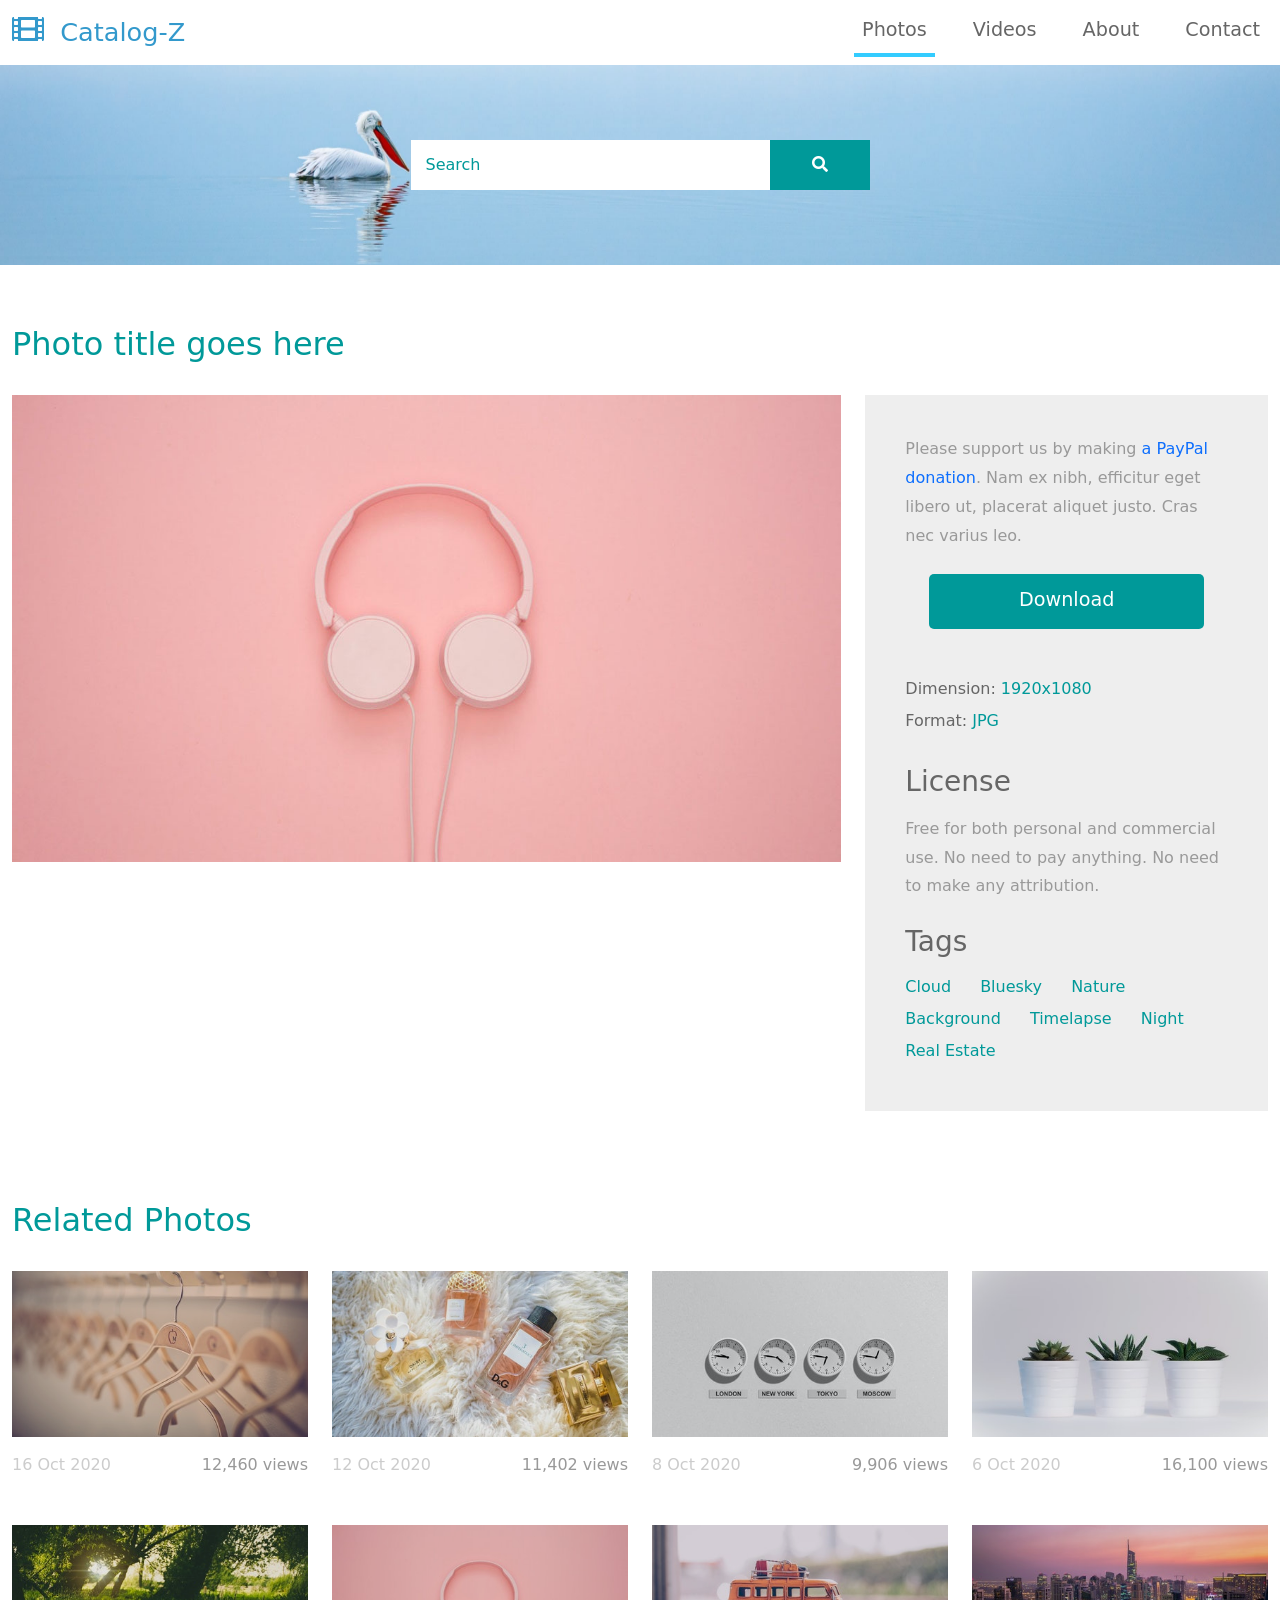
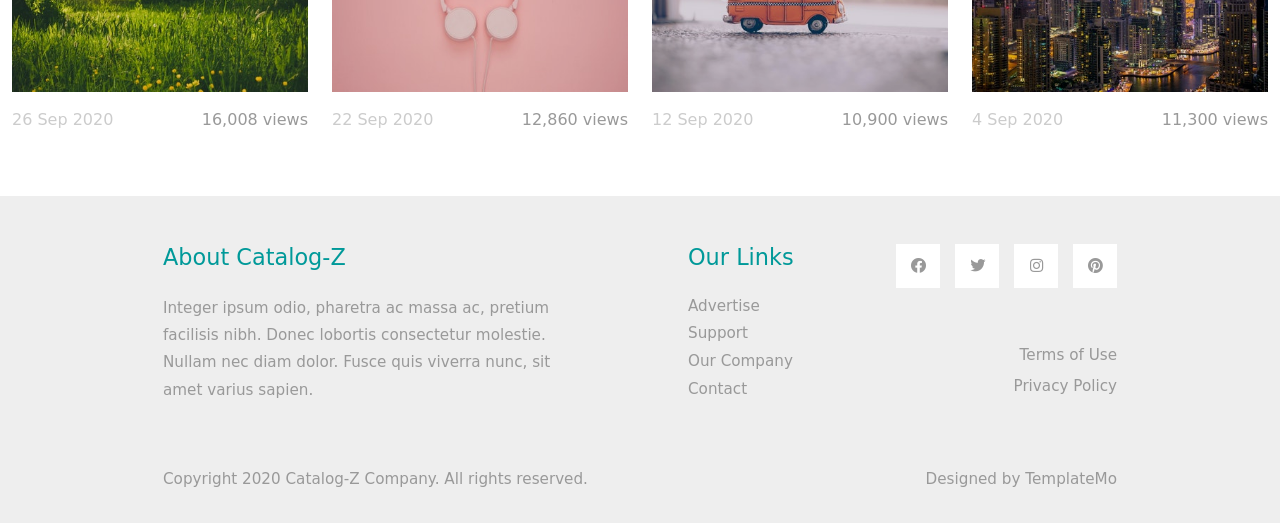
==== photo-detail.html @ fb6e0ca0 "Add files via upload" ====
<!DOCTYPE html>
<html lang="en">
<head>
    <meta charset="UTF-8">
    <meta name="viewport" content="width=device-width, initial-scale=1.0">
    <title>Catalog-Z Photo Detail Page</title>
    <link rel="stylesheet" href="css/bootstrap.min.css">
    <link rel="stylesheet" href="fontawesome/css/all.min.css">
    <link rel="stylesheet" href="css/templatemo-style.css">
<!--
    
TemplateMo 556 Catalog-Z

https://templatemo.com/tm-556-catalog-z

-->
</head>
<body>
    <!-- Page Loader -->
    <div id="loader-wrapper">
        <div id="loader"></div>

        <div class="loader-section section-left"></div>
        <div class="loader-section section-right"></div>

    </div>
    <nav class="navbar navbar-expand-lg">
        <div class="container-fluid">
            <a class="navbar-brand" href="index.html">
                <i class="fas fa-film mr-2"></i>
                Catalog-Z
            </a>
            <button class="navbar-toggler" type="button" data-toggle="collapse" data-target="#navbarSupportedContent" aria-controls="navbarSupportedContent" aria-expanded="false" aria-label="Toggle navigation">
                <i class="fas fa-bars"></i>
            </button>
            <div class="collapse navbar-collapse" id="navbarSupportedContent">
            <ul class="navbar-nav ml-auto mb-2 mb-lg-0">
                <li class="nav-item">
                    <a class="nav-link nav-link-1 active" aria-current="page" href="index.html">Photos</a>
                </li>
                <li class="nav-item">
                    <a class="nav-link nav-link-2" href="videos.html">Videos</a>
                </li>
                <li class="nav-item">
                    <a class="nav-link nav-link-3" href="about.html">About</a>
                </li>
                <li class="nav-item">
                    <a class="nav-link nav-link-4" href="contact.html">Contact</a>
                </li>
            </ul>
            </div>
        </div>
    </nav>

    <div class="tm-hero d-flex justify-content-center align-items-center" data-parallax="scroll" data-image-src="img/hero.jpg">
        <form class="d-flex tm-search-form">
            <input class="form-control tm-search-input" type="search" placeholder="Search" aria-label="Search">
            <button class="btn btn-outline-success tm-search-btn" type="submit">
                <i class="fas fa-search"></i>
            </button>
        </form>
    </div>

    <div class="container-fluid tm-container-content tm-mt-60">
        <div class="row mb-4">
            <h2 class="col-12 tm-text-primary">Photo title goes here</h2>
        </div>
        <div class="row tm-mb-90">            
            <div class="col-xl-8 col-lg-7 col-md-6 col-sm-12">
                <img src="img/img-01-big.jpg" alt="Image" class="img-fluid">
            </div>
            <div class="col-xl-4 col-lg-5 col-md-6 col-sm-12">
                <div class="tm-bg-gray tm-video-details">
                    <p class="mb-4">
                        Please support us by making <a href="https://paypal.me/templatemo" target="_parent" rel="sponsored">a PayPal donation</a>. Nam ex nibh, efficitur eget libero ut, placerat aliquet justo. Cras nec varius leo.
                    </p>
                    <div class="text-center mb-5">
                        <a href="#" class="btn btn-primary tm-btn-big">Download</a>
                    </div>                    
                    <div class="mb-4 d-flex flex-wrap">
                        <div class="mr-4 mb-2">
                            <span class="tm-text-gray-dark">Dimension: </span><span class="tm-text-primary">1920x1080</span>
                        </div>
                        <div class="mr-4 mb-2">
                            <span class="tm-text-gray-dark">Format: </span><span class="tm-text-primary">JPG</span>
                        </div>
                    </div>
                    <div class="mb-4">
                        <h3 class="tm-text-gray-dark mb-3">License</h3>
                        <p>Free for both personal and commercial use. No need to pay anything. No need to make any attribution.</p>
                    </div>
                    <div>
                        <h3 class="tm-text-gray-dark mb-3">Tags</h3>
                        <a href="#" class="tm-text-primary mr-4 mb-2 d-inline-block">Cloud</a>
                        <a href="#" class="tm-text-primary mr-4 mb-2 d-inline-block">Bluesky</a>
                        <a href="#" class="tm-text-primary mr-4 mb-2 d-inline-block">Nature</a>
                        <a href="#" class="tm-text-primary mr-4 mb-2 d-inline-block">Background</a>
                        <a href="#" class="tm-text-primary mr-4 mb-2 d-inline-block">Timelapse</a>
                        <a href="#" class="tm-text-primary mr-4 mb-2 d-inline-block">Night</a>
                        <a href="#" class="tm-text-primary mr-4 mb-2 d-inline-block">Real Estate</a>
                    </div>
                </div>
            </div>
        </div>
        <div class="row mb-4">
            <h2 class="col-12 tm-text-primary">
                Related Photos
            </h2>
        </div>
        <div class="row mb-3 tm-gallery">
            <div class="col-xl-3 col-lg-4 col-md-6 col-sm-6 col-12 mb-5">
                <figure class="effect-ming tm-video-item">
                    <img src="img/img-01.jpg" alt="Image" class="img-fluid">
                    <figcaption class="d-flex align-items-center justify-content-center">
                        <h2>Hangers</h2>
                        <a href="#">View more</a>
                    </figcaption>                    
                </figure>
                <div class="d-flex justify-content-between tm-text-gray">
                    <span class="tm-text-gray-light">16 Oct 2020</span>
                    <span>12,460 views</span>
                </div>
            </div>
            <div class="col-xl-3 col-lg-4 col-md-6 col-sm-6 col-12 mb-5">
                <figure class="effect-ming tm-video-item">
                    <img src="img/img-02.jpg" alt="Image" class="img-fluid">
                    <figcaption class="d-flex align-items-center justify-content-center">
                        <h2>Perfumes</h2>
                        <a href="#">View more</a>
                    </figcaption>                    
                </figure>
                <div class="d-flex justify-content-between tm-text-gray">
                    <span class="tm-text-gray-light">12 Oct 2020</span>
                    <span>11,402 views</span>
                </div>
            </div>
            <div class="col-xl-3 col-lg-4 col-md-6 col-sm-6 col-12 mb-5">
                <figure class="effect-ming tm-video-item">
                    <img src="img/img-03.jpg" alt="Image" class="img-fluid">
                    <figcaption class="d-flex align-items-center justify-content-center">
                        <h2>Clocks</h2>
                        <a href="#">View more</a>
                    </figcaption>                    
                </figure>
                <div class="d-flex justify-content-between tm-text-gray">
                    <span class="tm-text-gray-light">8 Oct 2020</span>
                    <span>9,906 views</span>
                </div>
            </div>
            <div class="col-xl-3 col-lg-4 col-md-6 col-sm-6 col-12 mb-5">
                <figure class="effect-ming tm-video-item">
                    <img src="img/img-04.jpg" alt="Image" class="img-fluid">
                    <figcaption class="d-flex align-items-center justify-content-center">
                        <h2>Plants</h2>
                        <a href="#">View more</a>
                    </figcaption>                    
                </figure>
                <div class="d-flex justify-content-between tm-text-gray">
                    <span class="tm-text-gray-light">6 Oct 2020</span>
                    <span>16,100 views</span>
                </div>
            </div>
            <div class="col-xl-3 col-lg-4 col-md-6 col-sm-6 col-12 mb-5">
                <figure class="effect-ming tm-video-item">
                    <img src="img/img-05.jpg" alt="Image" class="img-fluid">
                    <figcaption class="d-flex align-items-center justify-content-center">
                        <h2>Morning</h2>
                        <a href="#">View more</a>
                    </figcaption>                    
                </figure>
                <div class="d-flex justify-content-between tm-text-gray">
                    <span class="tm-text-gray-light">26 Sep 2020</span>
                    <span>16,008 views</span>
                </div>
            </div>
            <div class="col-xl-3 col-lg-4 col-md-6 col-sm-6 col-12 mb-5">
                <figure class="effect-ming tm-video-item">
                    <img src="img/img-06.jpg" alt="Image" class="img-fluid">
                    <figcaption class="d-flex align-items-center justify-content-center">
                        <h2>Pinky</h2>
                        <a href="#">View more</a>
                    </figcaption>                    
                </figure>
                <div class="d-flex justify-content-between tm-text-gray">
                    <span class="tm-text-gray-light">22 Sep 2020</span>
                    <span>12,860 views</span>
                </div>
            </div>
            <div class="col-xl-3 col-lg-4 col-md-6 col-sm-6 col-12 mb-5">
                <figure class="effect-ming tm-video-item">
                    <img src="img/img-07.jpg" alt="Image" class="img-fluid">
                    <figcaption class="d-flex align-items-center justify-content-center">
                        <h2>Bus</h2>
                        <a href="#">View more</a>
                    </figcaption>                    
                </figure>
                <div class="d-flex justify-content-between tm-text-gray">
                    <span class="tm-text-gray-light">12 Sep 2020</span>
                    <span>10,900 views</span>
                </div>
            </div>
            <div class="col-xl-3 col-lg-4 col-md-6 col-sm-6 col-12 mb-5">
                <figure class="effect-ming tm-video-item">
                    <img src="img/img-08.jpg" alt="Image" class="img-fluid">
                    <figcaption class="d-flex align-items-center justify-content-center">
                        <h2>New York</h2>
                        <a href="#">View more</a>
                    </figcaption>                    
                </figure>
                <div class="d-flex justify-content-between tm-text-gray">
                    <span class="tm-text-gray-light">4 Sep 2020</span>
                    <span>11,300 views</span>
                </div>
            </div>        
        </div> <!-- row -->
    </div> <!-- container-fluid, tm-container-content -->

    <footer class="tm-bg-gray pt-5 pb-3 tm-text-gray tm-footer">
        <div class="container-fluid tm-container-small">
            <div class="row">
                <div class="col-lg-6 col-md-12 col-12 px-5 mb-5">
                    <h3 class="tm-text-primary mb-4 tm-footer-title">About Catalog-Z</h3>
                    <p>Integer ipsum odio, pharetra ac massa ac, pretium facilisis nibh. Donec lobortis consectetur molestie. Nullam nec diam dolor. Fusce quis viverra nunc, sit amet varius sapien.</p>
                </div>
                <div class="col-lg-3 col-md-6 col-sm-6 col-12 px-5 mb-5">
                    <h3 class="tm-text-primary mb-4 tm-footer-title">Our Links</h3>
                    <ul class="tm-footer-links pl-0">
                        <li><a href="#">Advertise</a></li>
                        <li><a href="#">Support</a></li>
                        <li><a href="#">Our Company</a></li>
                        <li><a href="#">Contact</a></li>
                    </ul>
                </div>
                <div class="col-lg-3 col-md-6 col-sm-6 col-12 px-5 mb-5">
                    <ul class="tm-social-links d-flex justify-content-end pl-0 mb-5">
                        <li class="mb-2"><a href="https://facebook.com"><i class="fab fa-facebook"></i></a></li>
                        <li class="mb-2"><a href="https://twitter.com"><i class="fab fa-twitter"></i></a></li>
                        <li class="mb-2"><a href="https://instagram.com"><i class="fab fa-instagram"></i></a></li>
                        <li class="mb-2"><a href="https://pinterest.com"><i class="fab fa-pinterest"></i></a></li>
                    </ul>
                    <a href="#" class="tm-text-gray text-right d-block mb-2">Terms of Use</a>
                    <a href="#" class="tm-text-gray text-right d-block">Privacy Policy</a>
                </div>
            </div>
            <div class="row">
                <div class="col-lg-8 col-md-7 col-12 px-5 mb-3">
                    Copyright 2020 Catalog-Z Company. All rights reserved.
                </div>
                <div class="col-lg-4 col-md-5 col-12 px-5 text-right">
                    Designed by <a href="https://templatemo.com" class="tm-text-gray" rel="sponsored" target="_parent">TemplateMo</a>
                </div>
            </div>
        </div>
    </footer>
    
    <script src="js/plugins.js"></script>
    <script>
        $(window).on("load", function() {
            $('body').addClass('loaded');
        });
    </script>
</body>
</html>
---- css/templatemo-style.css ----
/*
    
TemplateMo 556 Catalog-Z

https://templatemo.com/tm-556-catalog-z

*/

#loader-wrapper {
    position: fixed;
    top: 0;
    left: 0;
    width: 100%;
    height: 100%;
    z-index: 1001;
}
#loader {
    display: block;
    position: relative;
    left: 50%;
    top: 50%;
    width: 150px;
    height: 150px;
    margin: -75px 0 0 -75px;
    border-radius: 50%;
    border: 3px solid transparent;
    border-top-color: #3498db;

    -webkit-animation: spin 2s linear infinite; /* Chrome, Opera 15+, Safari 5+ */
    animation: spin 2s linear infinite; /* Chrome, Firefox 16+, IE 10+, Opera */

    z-index: 1002;
}

    #loader:before {
        content: "";
        position: absolute;
        top: 5px;
        left: 5px;
        right: 5px;
        bottom: 5px;
        border-radius: 50%;
        border: 3px solid transparent;
        border-top-color: #e74c3c;

        -webkit-animation: spin 3s linear infinite; /* Chrome, Opera 15+, Safari 5+ */
        animation: spin 3s linear infinite; /* Chrome, Firefox 16+, IE 10+, Opera */
    }

    #loader:after {
        content: "";
        position: absolute;
        top: 15px;
        left: 15px;
        right: 15px;
        bottom: 15px;
        border-radius: 50%;
        border: 3px solid transparent;
        border-top-color: #f9c922;

        -webkit-animation: spin 1.5s linear infinite; /* Chrome, Opera 15+, Safari 5+ */
          animation: spin 1.5s linear infinite; /* Chrome, Firefox 16+, IE 10+, Opera */
    }

    @-webkit-keyframes spin {
        0%   { 
            -webkit-transform: rotate(0deg);  /* Chrome, Opera 15+, Safari 3.1+ */
            -ms-transform: rotate(0deg);  /* IE 9 */
            transform: rotate(0deg);  /* Firefox 16+, IE 10+, Opera */
        }
        100% {
            -webkit-transform: rotate(360deg);  /* Chrome, Opera 15+, Safari 3.1+ */
            -ms-transform: rotate(360deg);  /* IE 9 */
            transform: rotate(360deg);  /* Firefox 16+, IE 10+, Opera */
        }
    }
    @keyframes spin {
        0%   { 
            -webkit-transform: rotate(0deg);  /* Chrome, Opera 15+, Safari 3.1+ */
            -ms-transform: rotate(0deg);  /* IE 9 */
            transform: rotate(0deg);  /* Firefox 16+, IE 10+, Opera */
        }
        100% {
            -webkit-transform: rotate(360deg);  /* Chrome, Opera 15+, Safari 3.1+ */
            -ms-transform: rotate(360deg);  /* IE 9 */
            transform: rotate(360deg);  /* Firefox 16+, IE 10+, Opera */
        }
    }

    #loader-wrapper .loader-section {
        position: fixed;
        top: 0;
        width: 51%;
        height: 100%;
        background: #222222;
        z-index: 1001;
        -webkit-transform: translateX(0);  /* Chrome, Opera 15+, Safari 3.1+ */
        -ms-transform: translateX(0);  /* IE 9 */
        transform: translateX(0);  /* Firefox 16+, IE 10+, Opera */
    }

    #loader-wrapper .loader-section.section-left {
        left: 0;
    }

    #loader-wrapper .loader-section.section-right {
        right: 0;
    }

    /* Loaded */
    .loaded #loader-wrapper .loader-section.section-left {
        -webkit-transform: translateX(-100%);  /* Chrome, Opera 15+, Safari 3.1+ */
            -ms-transform: translateX(-100%);  /* IE 9 */
                transform: translateX(-100%);  /* Firefox 16+, IE 10+, Opera */

        -webkit-transition: all 0.7s 0.3s cubic-bezier(0.645, 0.045, 0.355, 1.000);  
                transition: all 0.7s 0.3s cubic-bezier(0.645, 0.045, 0.355, 1.000);
    }

    .loaded #loader-wrapper .loader-section.section-right {
        -webkit-transform: translateX(100%);  /* Chrome, Opera 15+, Safari 3.1+ */
            -ms-transform: translateX(100%);  /* IE 9 */
                transform: translateX(100%);  /* Firefox 16+, IE 10+, Opera */

-webkit-transition: all 0.7s 0.3s cubic-bezier(0.645, 0.045, 0.355, 1.000);  
        transition: all 0.7s 0.3s cubic-bezier(0.645, 0.045, 0.355, 1.000);
    }
    
    .loaded #loader {
        opacity: 0;
        -webkit-transition: all 0.3s ease-out;  
                transition: all 0.3s ease-out;
    }
    .loaded #loader-wrapper {
        visibility: hidden;

        -webkit-transform: translateY(-100%);  /* Chrome, Opera 15+, Safari 3.1+ */
            -ms-transform: translateY(-100%);  /* IE 9 */
                transform: translateY(-100%);  /* Firefox 16+, IE 10+, Opera */

        -webkit-transition: all 0.3s 1s ease-out;  
                transition: all 0.3s 1s ease-out;
    }

p { line-height: 1.8; }

a { 
    text-decoration: none;
    transition: all 0.3s ease; 
}
a:hover { color:#009999; }
.container-fluid { max-width: 1770px; }
.tm-container-small { max-width: 1050px; }
.btn { border-radius: 0; }
.btn-primary {
    background-color: #009999;
    border: 0;
    border-radius: 5px;
    padding: 12px 50px 14px;
    font-size: 1.2rem;
}

.btn-primary:hover,
.btn-primary:focus {
    background-color:#086969;
}

.btn-primary.disabled, 
.btn-primary:disabled {
    background-color: #009999;
    pointer-events: all;
    cursor: not-allowed;
}

.form-control {
	padding: 10px 20px;
	width: 100%;
	height: auto;
}

.form-group { margin-bottom: 25px; }
.tm-btn-big { padding: 12px 90px 14px; }

.navbar-toggler:focus { box-shadow: none; }
.navbar-brand {
    color: #3399CC;
    font-size: 1.6rem;
}

.navbar-brand i { font-size: 2rem; }

.tm-hero {
    min-height: 200px;
    background: transparent;
}

.tm-mt-60 { margin-top: 60px; }
.tm-mb-50 { margin-bottom: 50px; }
.tm-mb-74 { margin-bottom: 74px; }
.tm-mb-90 { margin-bottom: 90px; }
.tm-text-primary { color: #009999; }
.tm-text-secondary { color: #CC6699; }
a.tm-text-primary:hover { color:#666666; }
.tm-bg-gray { background-color: #EEEEEE; }
.tm-input-paging {
    width: 40px;
    border-radius: 0;
    border: 1px solid #CCCCCC;
    background: #f4f4f4;
    text-align: center;
}

.nav-item { margin-right: 30px; }
.nav-item:last-child { margin-right: 0; }

.nav-link {
    color: #666666;
    border-bottom: 4px solid transparent;
    font-size: 1.2rem;
}

.nav-link-1.active,
.nav-link-1:hover {
    border-color: #33CCFF;
}

.nav-link-2.active,
.nav-link-2:hover {
    border-color: #FF6666;
}

.nav-link-3.active,
.nav-link-3:hover {
    border-color: #33CC66;
}

.nav-link-4.active,
.nav-link-4:hover {
    border-color: #CC66CC;
}

.tm-search-input {
    width: 360px;
    border-radius: 0;
    padding: 12px 15px;
    color: #009999;
    border: none;
}

.tm-search-input:focus {
    border-color: #009999;
    box-shadow: 0 0 0 0.25rem rgb(0 153 153 / 0.25);
}

.tm-search-input::placeholder { /* Chrome, Firefox, Opera, Safari 10.1+ */
    color: #009999;
    opacity: 1; /* Firefox */
}
  
.tm-search-input::-ms-input-placeholder { /* Microsoft Edge */
    color: #009999;
}

.tm-search-btn {
    color: white;
    background-color: #009999;
    border: none;
    width: 100px;
    height: 50px;
    margin-left: -1px;
}

p, .tm-text-gray { color: #999; }
.tm-text-gray-light { color: #CCC; }
.tm-text-gray-dark { color: #666; }

.tm-video-item {
    position: relative;
    overflow: hidden;
    text-align: center;
    cursor: pointer;
}

.tm-video-item img {
    position: relative;
    display: block;
    min-height: 100%;
    max-width: 100%;
    opacity: 0.8;
}

.tm-video-item figcaption {
    padding: 2em;
    color: #fff;
    text-transform: uppercase;
    font-size: 1.25em;
    -webkit-backface-visibility: hidden;
	backface-visibility: hidden;
}

.tm-video-item figcaption::before,
.tm-video-item figcaption::after {
    pointer-events: none;
}

.tm-video-item figcaption,
.tm-video-item figcaption > a {
    position: absolute;
    top: 0;
    left: 0;
    width: 100%;
    height: 100%;
}

.tm-video-item figcaption > a {
	z-index: 1000;
	text-indent: 200%;
	white-space: nowrap;
	font-size: 0;
	opacity: 0;
}

.tm-video-item h2 {
    word-spacing: -0.15em;
    font-weight: 300;
}

.tm-video-item h2,
.tm-video-item p {
    margin: 0;
}

.tm-video-item p {
    letter-spacing: 1px;
    font-size: 68.5%;
}

.tm-gallery div.d-block { animation: show .5s ease; }

@keyframes show {
    0% {
    	opacity: 0;
    	transform: scale(0.9);
    }
    100% {
    	opacity: 1;
    	transform: scale(1);
    }
}

.tm-paging-link {
    display: flex;
    justify-content: center;
    align-items: center;
    width: 60px;
    height: 60px;
    font-size: 1.1rem;
    color: #999;
    background-color: #EEEEEE;
    margin: 10px;
    border-radius: 5px;
    text-decoration: none;
    transition: all 0.3s ease;
}

.tm-paging-link:hover,
.tm-paging-link.active {
    background-color: #009999;
    color: #fff; 
}

/*---------------*/
/***** Ming *****/
/*---------------*/

figure.effect-ming {
	background: #030c17;
}

figure.effect-ming img {
	opacity: 0.9;
	-webkit-transition: opacity 0.35s;
	transition: opacity 0.35s;
}

figure.effect-ming figcaption::before {
	position: absolute;
	top: 30px;
	right: 30px;
	bottom: 30px;
	left: 30px;
	border: 2px solid #fff;
	box-shadow: 0 0 0 30px rgba(255,255,255,0.2);
	content: '';
	opacity: 0;
	-webkit-transition: opacity 0.35s, -webkit-transform 0.35s;
	transition: opacity 0.35s, transform 0.35s;
	-webkit-transform: scale3d(1.4,1.4,1);
	transform: scale3d(1.4,1.4,1);
}

figure.effect-ming h2 {
    font-size: 1.3em;
	opacity: 0;
	-webkit-transition: opacity 0.35s, -webkit-transform 0.35s;
	transition: opacity 0.35s, transform 0.35s;
	-webkit-transform: scale(1.5);
	transform: scale(1.5);
}

figure.effect-ming:hover figcaption::before,
figure.effect-ming:hover h2 {
	opacity: 1;
	-webkit-transform: scale3d(1,1,1);
	transform: scale3d(1,1,1);
}

figure.effect-ming:hover figcaption { background-color: rgba(58,52,42,0); }
figure.effect-ming:hover img { opacity: 0.4; }

.tm-footer-links li {
    list-style: none;
    margin-bottom: 5px;    
}

.tm-footer-links li a { color: #999999; }
.tm-footer-links li a:hover { color: #009999; }

.tm-social-links li {
    list-style: none;
    margin-right: 15px;
}

.tm-social-links li:last-child { margin-right: 0; }

.tm-social-links li a  {
    color: #999999;
    width: 44px;
    height: 44px;
    display: flex;
    background-color: #fff;
    align-items: center;
    justify-content: center;
}

.tm-social-links li a:hover {
    color: #fff;
    background-color: #009999;
}

.tm-footer { font-size: 0.95rem; }
.tm-footer-title { font-size: 1.4rem; }

/* Videos */
#tm-video-container {
    max-height: 400px;
    overflow: hidden;
    background-color: #333;
    margin-bottom: 90px;
    position: relative;
}

#tm-video {
    display: block;
    width: 100%;
    height: auto;
}

#tm-video-control-button {
    position: absolute;
    bottom: 20px;
    right: 20px;
    z-index: 1000;
    color: #e1e1e1;
}

.tm-video-details {
    height: 100%;
    padding: 40px;
}

/* About */
.tm-row-1640 { max-width: 1640px; }
.tm-about-2-col { max-width: 716px; }
.tm-about-3-col { max-width: 540px; }

.tm-about-2-col,
.tm-about-3-col {
    margin-bottom: 50px;
}

.tm-about-icon-container {
    width: 150px;
    height: 150px;
    border: 1px solid #009999;
    display: flex;
    align-items: center;
    justify-content: center;
}

.tm-about-img-text { max-width: 940px; }

/* Contact */
select.form-control { border-radius: 0; }
select.form-control option { height: 30px; }

select:not([multiple]) {
    -webkit-appearance: none;
    -moz-appearance: none;
    background-position: right 15px center;
    background-repeat: no-repeat;
    background-image: url(../img/select-arrow.png);
    padding: 14px 20px;
    padding-right: 20px;
    color: #666;
}

.mapouter{
    position:relative;
    height:480px;
    width:100%;
    max-width: 480px;
}

.gmap-canvas {
    overflow:hidden;
    background:none!important;
    height:480px;
    width:100%;
}

.tm-contact-form { max-width: 420px; }
.tm-address-col { max-width: 520px; }
.tm-contacts { padding-left: 0; }

.tm-contacts li {
    list-style: none;
    margin-bottom: 20px;
}

.tm-contacts li a i { width: 30px; }
.tm-social { display: flex; }

.tm-social li {
    list-style: none;
    margin-bottom: 20px;
    margin-right: 15px;
}

.tm-social li a i {
    width: 40px;
    height: 40px;
    color: #666666;
    background-color: #EEEEEE;
    display: flex;
    align-items: center;
    justify-content: center;
    transition: all 0.3s ease;
}

.tm-social li a:hover i {
    color: #fff;
    background-color: #009999;
}

.form-control,
input:-internal-autofill-selected,
select:not([multiple]) {
    color: #009999 !important;
}

.form-control::placeholder { /* Chrome, Firefox, Opera, Safari 10.1+ */
    color:  #009999;
    opacity: 1; /* Firefox */
}

@media (max-width: 991px) {
    .navbar-collapse {
        position: fixed;
        top: 50px;
        right: 0px;
        background: white;
        width: 150px;
        padding: 15px;
    }

    .tm-container-content { max-width: 870px; }
    .tm-contact-form, .tm-address-col, .mapouter { max-width: 100%; }
    .tm-people-row { max-width: 900px; }
}

@media (max-width: 767px) {
    .tm-paging-col { flex-direction: column; }
    .tm-paging { flex-wrap: wrap; }
    .tm-about-img-text { max-width: 640px; }
    .tm-about-2-col, .tm-about-3-col { margin-bottom: 50px; }
}

@media (max-width: 575px) {
    .tm-container-content { max-width: 420px; }

    .tm-search-form {
        padding-left: 15px;
        padding-right: 15px;
        width: 100%;
        justify-content: center;
    }

    .tm-search-input {
        width: 100%;
        max-width: 360px;
    }

    .tm-people-row { max-width: 420px; }
}

@media (max-width: 400px) {
    .tm-btn-big { padding: 12px 50px 14px; }
}

@media (max-width: 334px) {
    .tm-social-links {
        flex-wrap: wrap;
        justify-content: start !important;
    }

    .tm-social-links li { margin-right: 3px; }
}
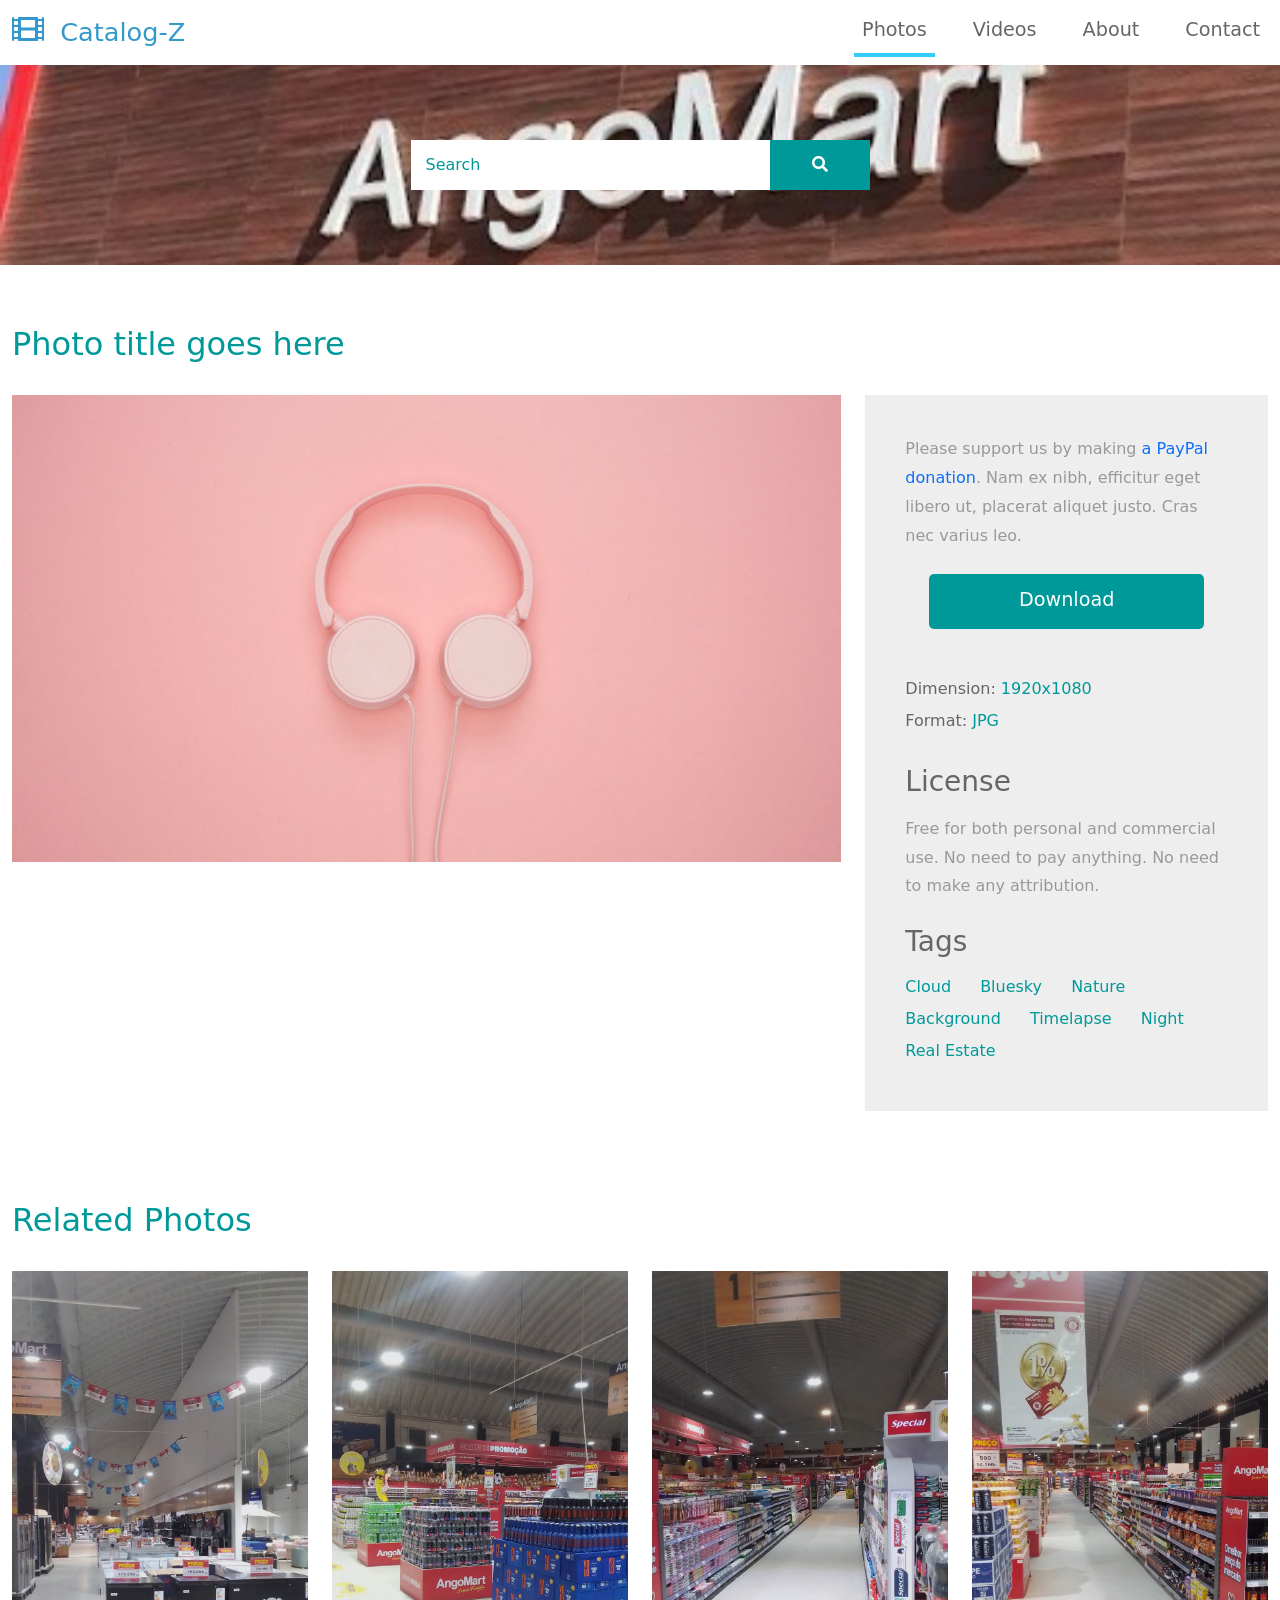
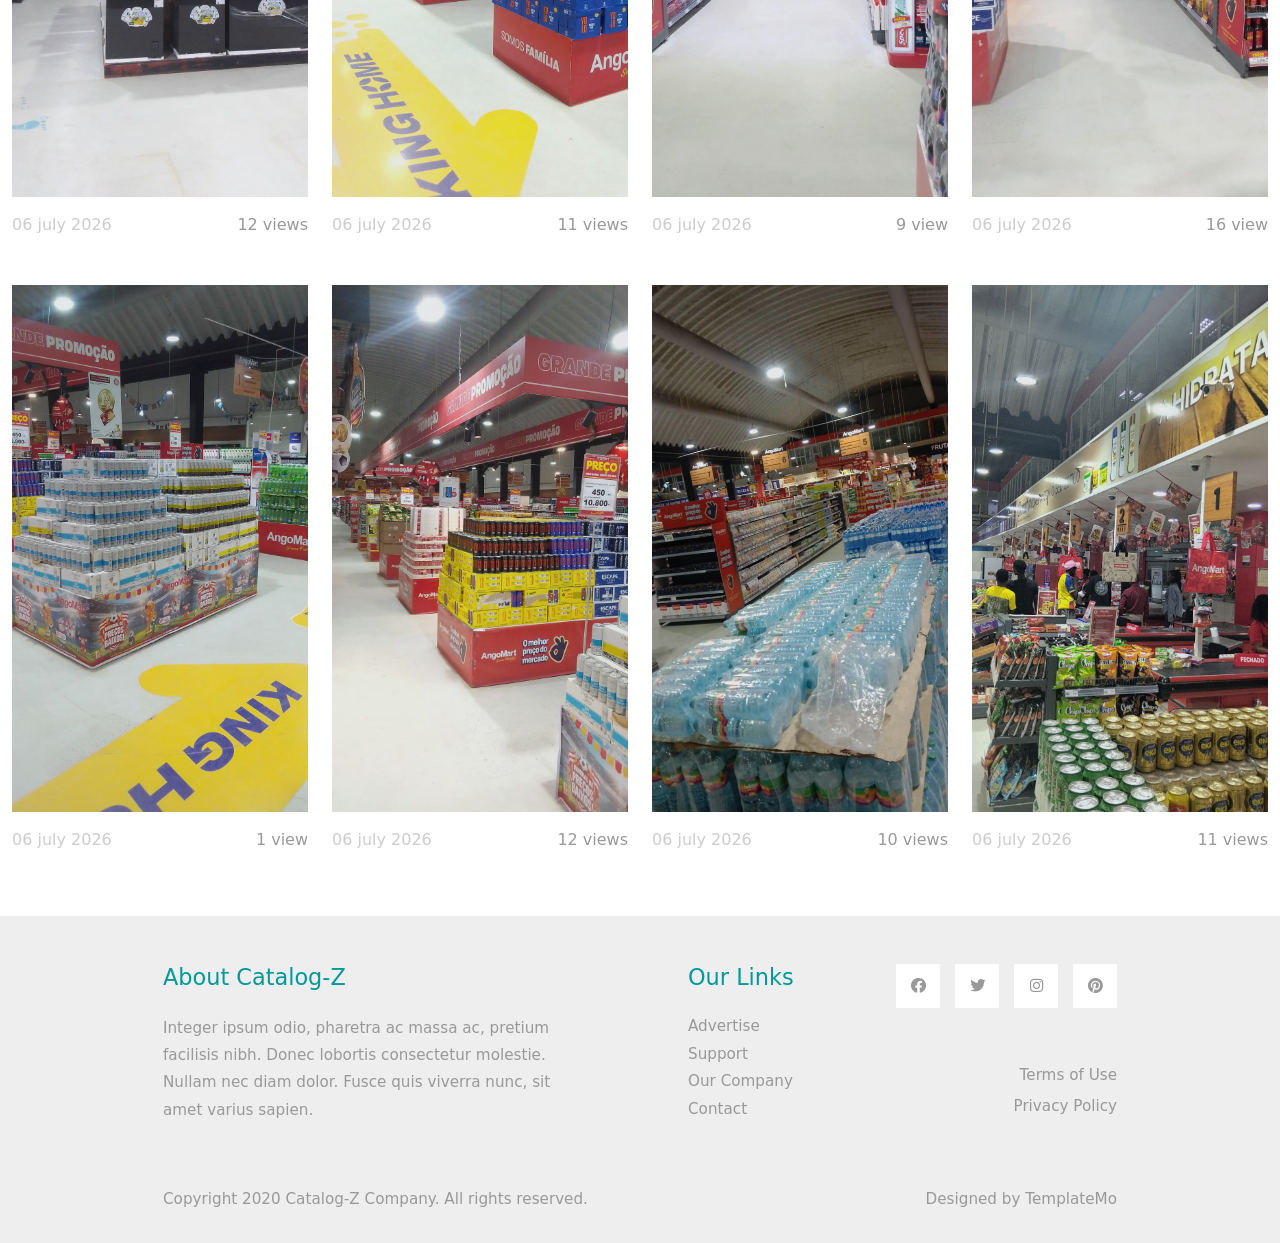
==== commit 807812ce: "Update photo-detail.html" ====
--- a/photo-detail.html
+++ b/photo-detail.html
@@ -52,7 +52,7 @@
         </div>
     </nav>
 
-    <div class="tm-hero d-flex justify-content-center align-items-center" data-parallax="scroll" data-image-src="img/hero.jpg">
+    <div class="tm-hero d-flex justify-content-center align-items-center" data-parallax="scroll" data-image-src="img/hero.jpeg">
         <form class="d-flex tm-search-form">
             <input class="form-control tm-search-input" type="search" placeholder="Search" aria-label="Search">
             <button class="btn btn-outline-success tm-search-btn" type="submit">
@@ -112,104 +112,104 @@
                 <figure class="effect-ming tm-video-item">
                     <img src="img/img-01.jpg" alt="Image" class="img-fluid">
                     <figcaption class="d-flex align-items-center justify-content-center">
-                        <h2>Hangers</h2>
-                        <a href="#">View more</a>
-                    </figcaption>                    
-                </figure>
-                <div class="d-flex justify-content-between tm-text-gray">
-                    <span class="tm-text-gray-light">16 Oct 2020</span>
-                    <span>12,460 views</span>
+                        <h2>Electricals Area</h2>
+                        <a href="#">View more</a>
+                    </figcaption>                    
+                </figure>
+                <div class="d-flex justify-content-between tm-text-gray">
+                    <span class="tm-text-gray-light">06 july 2026</span>
+                    <span>12 views</span>
                 </div>
             </div>
             <div class="col-xl-3 col-lg-4 col-md-6 col-sm-6 col-12 mb-5">
                 <figure class="effect-ming tm-video-item">
                     <img src="img/img-02.jpg" alt="Image" class="img-fluid">
                     <figcaption class="d-flex align-items-center justify-content-center">
-                        <h2>Perfumes</h2>
-                        <a href="#">View more</a>
-                    </figcaption>                    
-                </figure>
-                <div class="d-flex justify-content-between tm-text-gray">
-                    <span class="tm-text-gray-light">12 Oct 2020</span>
-                    <span>11,402 views</span>
+                        <h2>Front Area</h2>
+                        <a href="#">View more</a>
+                    </figcaption>                    
+                </figure>
+                <div class="d-flex justify-content-between tm-text-gray">
+                    <span class="tm-text-gray-light">06 july 2026</span>
+                    <span>11 views</span>
                 </div>
             </div>
             <div class="col-xl-3 col-lg-4 col-md-6 col-sm-6 col-12 mb-5">
                 <figure class="effect-ming tm-video-item">
                     <img src="img/img-03.jpg" alt="Image" class="img-fluid">
                     <figcaption class="d-flex align-items-center justify-content-center">
-                        <h2>Clocks</h2>
-                        <a href="#">View more</a>
-                    </figcaption>                    
-                </figure>
-                <div class="d-flex justify-content-between tm-text-gray">
-                    <span class="tm-text-gray-light">8 Oct 2020</span>
-                    <span>9,906 views</span>
+                        <h2>Body Care Area</h2>
+                        <a href="#">View more</a>
+                    </figcaption>                    
+                </figure>
+                <div class="d-flex justify-content-between tm-text-gray">
+                    <span class="tm-text-gray-light">06 july 2026</span>
+                    <span>9 view</span>
                 </div>
             </div>
             <div class="col-xl-3 col-lg-4 col-md-6 col-sm-6 col-12 mb-5">
                 <figure class="effect-ming tm-video-item">
                     <img src="img/img-04.jpg" alt="Image" class="img-fluid">
                     <figcaption class="d-flex align-items-center justify-content-center">
-                        <h2>Plants</h2>
-                        <a href="#">View more</a>
-                    </figcaption>                    
-                </figure>
-                <div class="d-flex justify-content-between tm-text-gray">
-                    <span class="tm-text-gray-light">6 Oct 2020</span>
-                    <span>16,100 views</span>
+                        <h2>promation Area</h2>
+                        <a href="#">View more</a>
+                    </figcaption>                    
+                </figure>
+                <div class="d-flex justify-content-between tm-text-gray">
+                    <span class="tm-text-gray-light">06 july 2026</span>
+                    <span>16 view</span>
                 </div>
             </div>
             <div class="col-xl-3 col-lg-4 col-md-6 col-sm-6 col-12 mb-5">
                 <figure class="effect-ming tm-video-item">
                     <img src="img/img-05.jpg" alt="Image" class="img-fluid">
                     <figcaption class="d-flex align-items-center justify-content-center">
-                        <h2>Morning</h2>
-                        <a href="#">View more</a>
-                    </figcaption>                    
-                </figure>
-                <div class="d-flex justify-content-between tm-text-gray">
-                    <span class="tm-text-gray-light">26 Sep 2020</span>
-                    <span>16,008 views</span>
+                        <h2>Promation Area</h2>
+                        <a href="#">View more</a>
+                    </figcaption>                    
+                </figure>
+                <div class="d-flex justify-content-between tm-text-gray">
+                    <span class="tm-text-gray-light">06 july 2026</span>
+                    <span>1 view</span>
                 </div>
             </div>
             <div class="col-xl-3 col-lg-4 col-md-6 col-sm-6 col-12 mb-5">
                 <figure class="effect-ming tm-video-item">
                     <img src="img/img-06.jpg" alt="Image" class="img-fluid">
                     <figcaption class="d-flex align-items-center justify-content-center">
-                        <h2>Pinky</h2>
-                        <a href="#">View more</a>
-                    </figcaption>                    
-                </figure>
-                <div class="d-flex justify-content-between tm-text-gray">
-                    <span class="tm-text-gray-light">22 Sep 2020</span>
-                    <span>12,860 views</span>
+                        <h2>promation area</h2>
+                        <a href="#">View more</a>
+                    </figcaption>                    
+                </figure>
+                <div class="d-flex justify-content-between tm-text-gray">
+                    <span class="tm-text-gray-light">06 july 2026</span>
+                    <span>12 views</span>
                 </div>
             </div>
             <div class="col-xl-3 col-lg-4 col-md-6 col-sm-6 col-12 mb-5">
                 <figure class="effect-ming tm-video-item">
                     <img src="img/img-07.jpg" alt="Image" class="img-fluid">
                     <figcaption class="d-flex align-items-center justify-content-center">
-                        <h2>Bus</h2>
-                        <a href="#">View more</a>
-                    </figcaption>                    
-                </figure>
-                <div class="d-flex justify-content-between tm-text-gray">
-                    <span class="tm-text-gray-light">12 Sep 2020</span>
-                    <span>10,900 views</span>
+                        <h2>Babrage area</h2>
+                        <a href="#">View more</a>
+                    </figcaption>                    
+                </figure>
+                <div class="d-flex justify-content-between tm-text-gray">
+                    <span class="tm-text-gray-light">06 july 2026</span>
+                    <span>10 views</span>
                 </div>
             </div>
             <div class="col-xl-3 col-lg-4 col-md-6 col-sm-6 col-12 mb-5">
                 <figure class="effect-ming tm-video-item">
                     <img src="img/img-08.jpg" alt="Image" class="img-fluid">
                     <figcaption class="d-flex align-items-center justify-content-center">
-                        <h2>New York</h2>
-                        <a href="#">View more</a>
-                    </figcaption>                    
-                </figure>
-                <div class="d-flex justify-content-between tm-text-gray">
-                    <span class="tm-text-gray-light">4 Sep 2020</span>
-                    <span>11,300 views</span>
+                        <h2>counter area</h2>
+                        <a href="#">View more</a>
+                    </figcaption>                    
+                </figure>
+                <div class="d-flex justify-content-between tm-text-gray">
+                    <span class="tm-text-gray-light">06 july 2026</span>
+                    <span>11 views</span>
                 </div>
             </div>        
         </div> <!-- row -->
@@ -260,4 +260,4 @@
         });
     </script>
 </body>
-</html>+</html>
--- a/css/templatemo-style.css
+++ b/css/templatemo-style.css
@@ -148,7 +148,7 @@
     text-decoration: none;
     transition: all 0.3s ease; 
 }
-a:hover { color:#009999; }
+a:hover { color: 'RED'; }
 .container-fluid { max-width: 1770px; }
 .tm-container-small { max-width: 1050px; }
 .btn { border-radius: 0; }
@@ -625,4 +625,4 @@
     }
 
     .tm-social-links li { margin-right: 3px; }
-}+}
